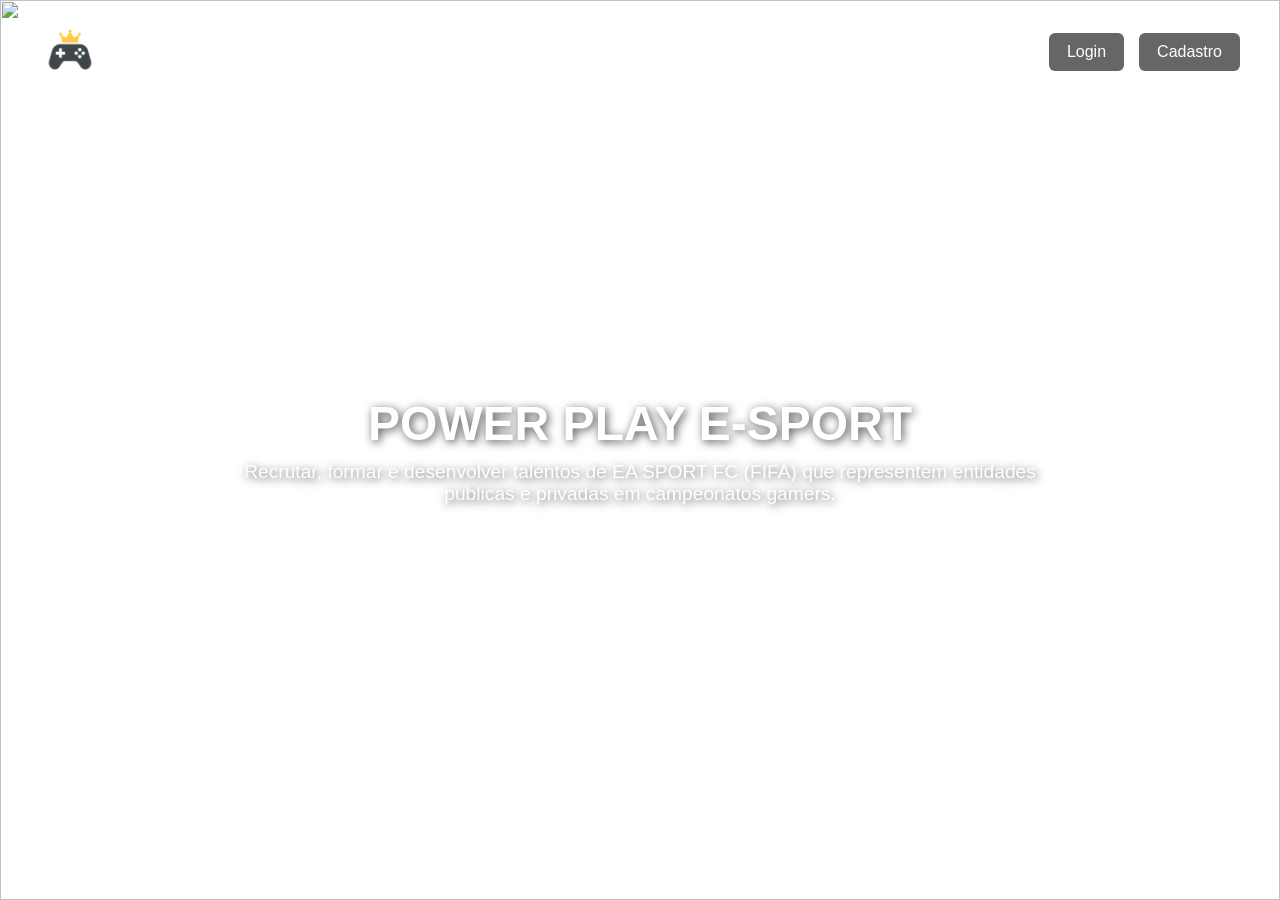
==== index.html @ afe48846 "teste_headear_number_one" ====
<!DOCTYPE html>
<html lang="en">
<head>
    <meta charset="UTF-8">
    <meta name="viewport" content="width=device-width, initial-scale=1.0">
    <title>teste_index_header</title>
    <link rel="stylesheet" href="CSS/header.css">
</head>
<body>
    <header class="header">
  <div class="carousel-container">
    <img src="imagens/land-o-lakes-inc-iFx1WMvjvpw-unsplash.jpg" class="carousel-image active">
    <img src="imagens/bayer.webp" class="carousel-image">
    <img src="imagens/musiala.webp" class="carousel-image">

    <nav class="nav">
      <div class="nav-left">
        <img src="logo Cok1.png" alt="Logo Cok League" class="logo">
      </div>
      <ul class="menu">
        <li><a href="login.html"><button>Login</button></a></li>
        <li><a href="cadastro.html"><button>Cadastro</button></a></li>
      </ul>
    </nav>
  </div>
  <h1>POWER PLAY E-SPORT</h1>
    <p>Recrutar, formar e desenvolver talentos de EA SPORT FC (FIFA) que representem entidades publicas e privadas em campeonatos gamers.</p>
</header>
    <script src="JS/script.JS"></script>
</body>
</html>
---- CSS/header.css ----
*{
  margin: 0;
  padding: 0;
  box-sizing: border-box;
  font-family: 'Segoe UI', Tahoma, Geneva, Verdana, sans-serif;
}
.header {
  position: relative;
  width: 100%;
  height: 100vh;
  overflow: hidden;
  color: #fff;
  display: flex;
  flex-direction: column;
  justify-content: center;
  align-items: center;
  text-align: center;
}

/* ----- CAROUSEL ----- */
.carousel-container {
  position: absolute;
  top: 0;
  left: 0;
  width: 100%;
  height: 100%;
  z-index: -1;
}

.carousel-image {
  position: absolute;
  top: 0;
  left: 0;
  width: 100%;
  height: 100%;
  object-fit: cover;   /* Nunca distorce */
  object-position: center;
  opacity: 0;
  transition: opacity 1s ease-in-out;
}

.carousel-image.active {
  opacity: 1;
}

/* ----- NAV ----- */
.nav {
  position: absolute;
  top: 0;
  width: 100%;
  padding: 20px 40px;
  display: flex;
  justify-content: space-between;
  align-items: center;
}

.logo {
  height: 60px;
  width: auto;
}

/* MENU */
.menu {
  list-style: none;
  display: flex;
  gap: 15px;
}

.menu li a button {
  padding: 10px 18px;
  border: none;
  background: rgba(0,0,0,0.6);
  color: #fff;
  border-radius: 6px;
  font-size: 16px;
  cursor: pointer;
  transition: 0.3s;
}

.menu li a button:hover {
  background: rgba(255,255,255,0.3);
}

/* ----- TEXTO EM CIMA DO FUNDO ----- */
.header h1 {
  font-size: 3rem;
  text-shadow: 2px 2px 10px rgba(0,0,0,0.7);
}

.header p {
  font-size: 1.2rem;
  width: 80%;
  max-width: 850px;
  margin-top: 10px;
  text-shadow: 2px 2px 10px rgba(0,0,0,0.7);
}

/* ----- RESPONSIVO ----- */
@media (max-width: 768px) {
  .nav {
    padding: 15px 20px;
  }

  .logo {
    height: 45px;
  }

  .menu li a button {
    padding: 8px 14px;
    font-size: 14px;
  }

  .header h1 {
    font-size: 2.3rem;
  }

  .header p {
    font-size: 1rem;
  }
}

@media (max-width: 480px) {
  .menu {
    gap: 8px;
  }

  .menu li a button {
    padding: 7px 10px;
    font-size: 13px;
  }

  .header h1 {
    font-size: 1.9rem;
  }

  .header p {
    width: 90%;
  }
}
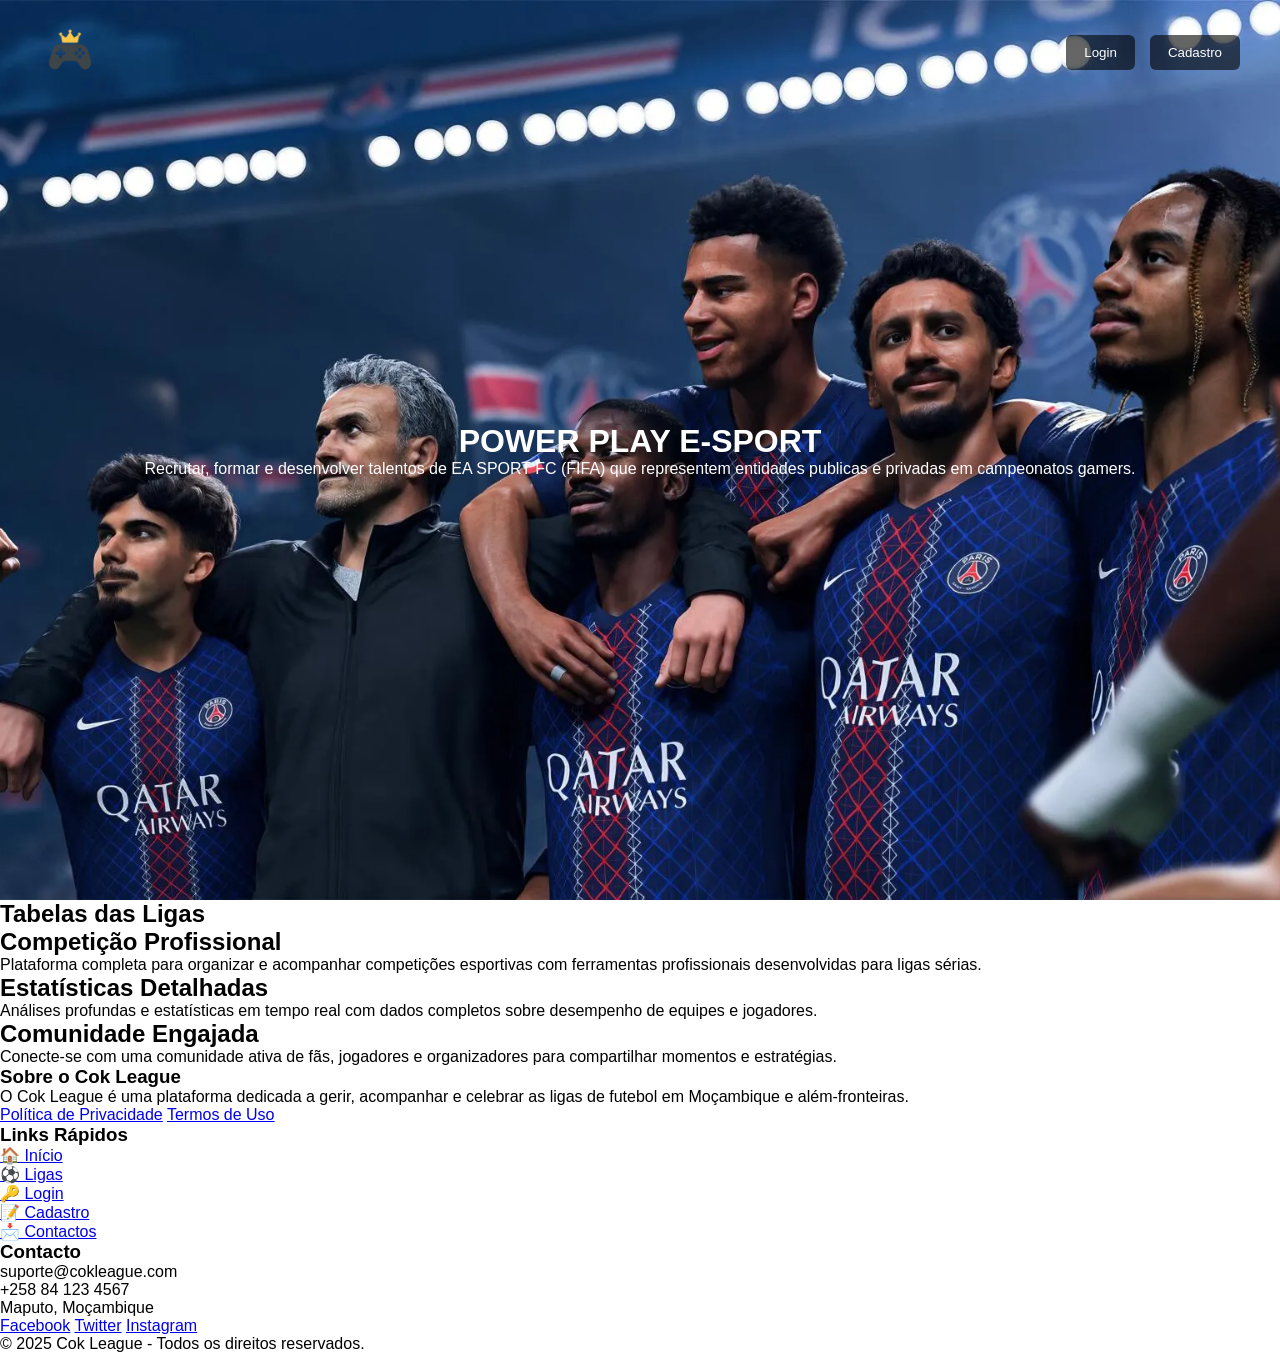
==== commit fdf276a2: "teste_headear_number_two" ====
--- a/index.html
+++ b/index.html
@@ -9,23 +9,120 @@
 <body>
     <header class="header">
   <div class="carousel-container">
-    <img src="imagens/land-o-lakes-inc-iFx1WMvjvpw-unsplash.jpg" class="carousel-image active">
+    <img src="imagens/psg.webp" class="carousel-image active">
     <img src="imagens/bayer.webp" class="carousel-image">
     <img src="imagens/musiala.webp" class="carousel-image">
 
-    <nav class="nav">
-      <div class="nav-left">
-        <img src="logo Cok1.png" alt="Logo Cok League" class="logo">
-      </div>
-      <ul class="menu">
-        <li><a href="login.html"><button>Login</button></a></li>
-        <li><a href="cadastro.html"><button>Cadastro</button></a></li>
-      </ul>
-    </nav>
+    <nav class="navegacao">
+  <div class="nav-esquerda">
+    <img src="logo Cok1.png" alt="Logo Cok League" class="logo">
+  </div>
+
+  <div class="botao-hamburguer" id="botaoHamburguer">
+    ☰
+  </div>
+
+  <ul class="menu" id="menuMobile">
+    <li><a href="login.html"><button>Login</button></a></li>
+    <li><a href="cadastro.html"><button>Cadastro</button></a></li>
+  </ul>
+</nav>
+
   </div>
   <h1>POWER PLAY E-SPORT</h1>
     <p>Recrutar, formar e desenvolver talentos de EA SPORT FC (FIFA) que representem entidades publicas e privadas em campeonatos gamers.</p>
 </header>
+<main class="main-content">
+    
+    
+       <div class="table-container">
+    
+    <section id="tabelas-ligas">
+      <header>
+        <h2>Tabelas das Ligas</h2>
+      </header>
+      <div id="todas-tabelas"></div>
+    </section>
+
+    </div>
+    
+  </main>
+
+
+    <!-- Cards informativos -->
+    <div class="cards-container">
+      <div class="card">
+        <div class="card-icon">
+          <i class="fas fa-trophy"></i>
+        </div>
+        <div class="card-content">
+          <h2>Competição Profissional</h2>
+          <p>Plataforma completa para organizar e acompanhar competições esportivas com ferramentas profissionais desenvolvidas para ligas sérias.</p>
+        </div>
+      </div>
+      <div class="card">
+        <div class="card-icon">
+          <i class="fas fa-chart-line"></i>
+        </div>
+        <div class="card-content">
+          <h2>Estatísticas Detalhadas</h2>
+          <p>Análises profundas e estatísticas em tempo real com dados completos sobre desempenho de equipes e jogadores.</p>
+        </div>
+      </div>
+      <div class="card">
+        <div class="card-icon">
+          <i class="fas fa-users"></i>
+        </div>
+        <div class="card-content">
+          <h2>Comunidade Engajada</h2>
+          <p>Conecte-se com uma comunidade ativa de fãs, jogadores e organizadores para compartilhar momentos e estratégias.</p>
+        </div>
+      </div>
+    </div>
+  
+
+  <!-- Rodapé -->
+  <footer>
+    <div class="footer-container">
+      <div class="footer-column">
+        <h3>Sobre o Cok League</h3>
+        <p>O Cok League é uma plataforma dedicada a gerir, acompanhar e celebrar as ligas de futebol em Moçambique e além-fronteiras.</p>
+        <div class="privacy-links">
+          <a href="#politica-privacidade">Política de Privacidade</a>
+          <a href="#termos-uso">Termos de Uso</a>
+        </div>
+      </div>
+
+      <div class="footer-column">
+        <h3>Links Rápidos</h3>
+        <ul>
+          <li><a href="index.html">🏠 Início</a></li>
+          <li><a href="#tabelas-ligas">⚽ Ligas</a></li>
+          <li><a href="login.html">🔑 Login</a></li>
+          <li><a href="cadastro.html">📝 Cadastro</a></li>
+          <li><a href="#contactos">📩 Contactos</a></li>
+        </ul>
+      </div>
+
+      <div class="footer-column">
+        <h3>Contacto</h3>
+        <div class="contact-info">
+          <p><i class="fas fa-envelope"></i> suporte@cokleague.com</p>
+          <p><i class="fas fa-phone"></i> +258 84 123 4567</p>
+          <p><i class="fas fa-map-marker-alt"></i> Maputo, Moçambique</p>
+        </div>
+        <div class="social-links">
+          <a href="#"><i class="fab fa-facebook"></i> Facebook</a>
+          <a href="#"><i class="fab fa-twitter"></i> Twitter</a>
+          <a href="#"><i class="fab fa-instagram"></i> Instagram</a>
+        </div>
+      </div>
+    </div>
+
+    <div class="copyright">
+      <p>&copy; 2025 Cok League - Todos os direitos reservados.</p>
+    </div>
+  </footer>
     <script src="JS/script.JS"></script>
 </body>
 </html>
--- a/CSS/header.css
+++ b/CSS/header.css
@@ -44,8 +44,8 @@
   opacity: 1;
 }
 
-/* ----- NAV ----- */
-.nav {
+/* NAV PRINCIPAL */
+.navegacao {
   position: absolute;
   top: 0;
   width: 100%;
@@ -53,6 +53,7 @@
   display: flex;
   justify-content: space-between;
   align-items: center;
+  z-index: 10;
 }
 
 .logo {
@@ -60,7 +61,7 @@
   width: auto;
 }
 
-/* MENU */
+/* MENU NORMAL (DESKTOP) */
 .menu {
   list-style: none;
   display: flex;
@@ -73,7 +74,6 @@
   background: rgba(0,0,0,0.6);
   color: #fff;
   border-radius: 6px;
-  font-size: 16px;
   cursor: pointer;
   transition: 0.3s;
 }
@@ -82,59 +82,36 @@
   background: rgba(255,255,255,0.3);
 }
 
-/* ----- TEXTO EM CIMA DO FUNDO ----- */
-.header h1 {
-  font-size: 3rem;
-  text-shadow: 2px 2px 10px rgba(0,0,0,0.7);
+/* HAMBÚRGUER (SÓ APARECE NO MOBILE) */
+.botao-hamburguer {
+  display: none;
+  font-size: 35px;
+  cursor: pointer;
+  color: white;
+  user-select: none;
 }
 
-.header p {
-  font-size: 1.2rem;
-  width: 80%;
-  max-width: 850px;
-  margin-top: 10px;
-  text-shadow: 2px 2px 10px rgba(0,0,0,0.7);
-}
-
-/* ----- RESPONSIVO ----- */
+/* ---------- RESPONSIVO ---------- */
 @media (max-width: 768px) {
-  .nav {
-    padding: 15px 20px;
+  /* mostra ícone hambúrguer */
+  .botao-hamburguer {
+    display: block;
   }
 
-  .logo {
-    height: 45px;
+  /* esconde menu */
+  .menu {
+    position: absolute;
+    top: 80px;
+    right: 20px;
+    background: rgba(0,0,0,0.7);
+    padding: 20px;
+    flex-direction: column;
+    gap: 12px;
+    border-radius: 10px;
+    display: none; /* escondido inicialmente */
   }
 
-  .menu li a button {
-    padding: 8px 14px;
-    font-size: 14px;
-  }
-
-  .header h1 {
-    font-size: 2.3rem;
-  }
-
-  .header p {
-    font-size: 1rem;
+  .menu.ativo {
+    display: flex; /* aparece ao clicar */
   }
 }
-
-@media (max-width: 480px) {
-  .menu {
-    gap: 8px;
-  }
-
-  .menu li a button {
-    padding: 7px 10px;
-    font-size: 13px;
-  }
-
-  .header h1 {
-    font-size: 1.9rem;
-  }
-
-  .header p {
-    width: 90%;
-  }
-}
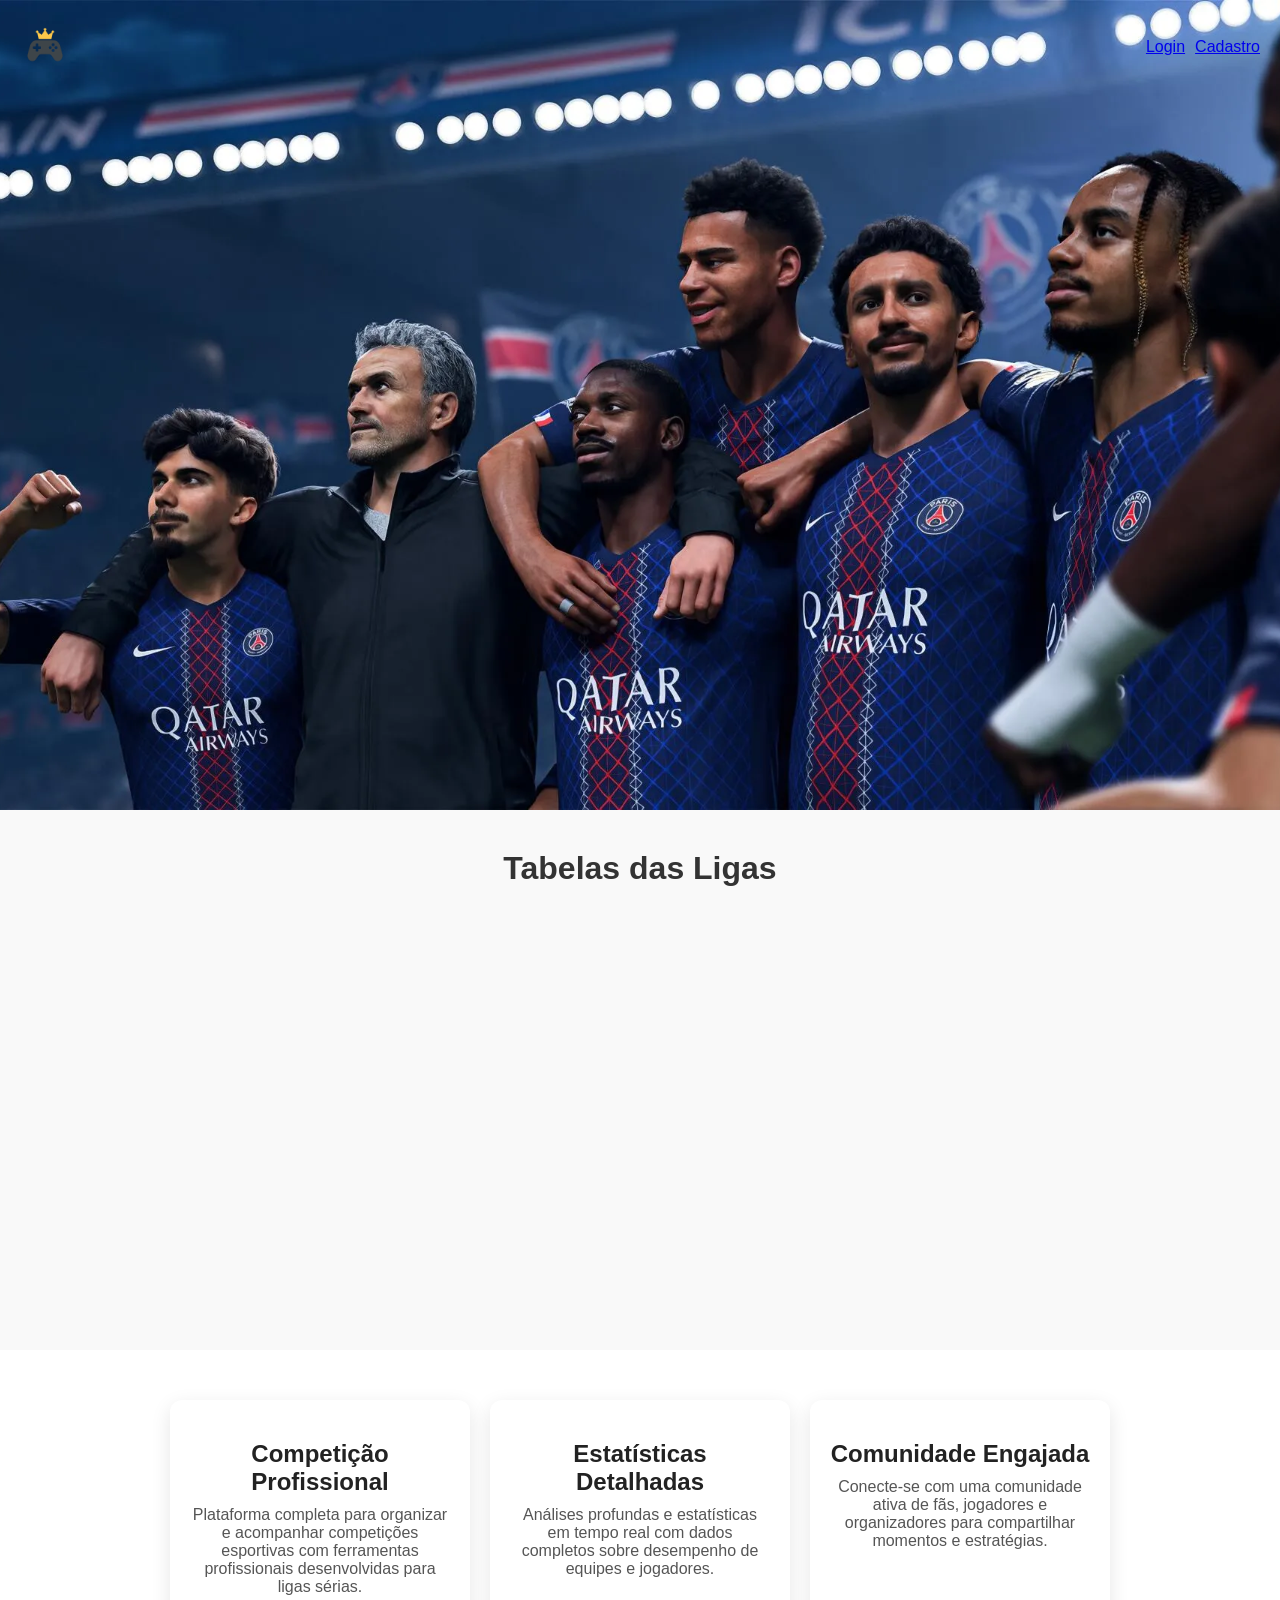
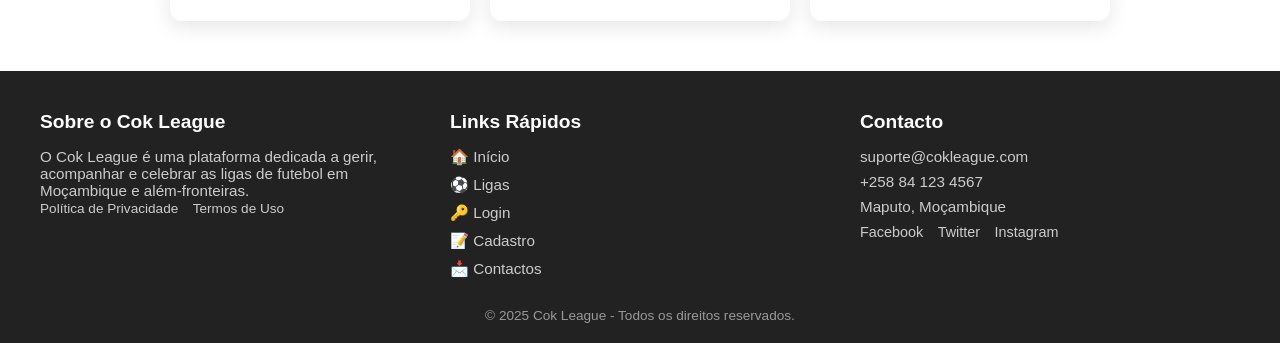
==== commit 410b61ce: "teste_headear_number_five" ====
--- a/index.html
+++ b/index.html
@@ -4,7 +4,7 @@
     <meta charset="UTF-8">
     <meta name="viewport" content="width=device-width, initial-scale=1.0">
     <title>teste_index_header</title>
-    <link rel="stylesheet" href="CSS/header.css">
+    <link rel="stylesheet" href="CSS/headers.css">
 </head>
 <body>
     <header class="header">
@@ -23,14 +23,14 @@
   </div>
 
   <ul class="menu" id="menuMobile">
-    <li><a href="login.html"><button>Login</button></a></li>
-    <li><a href="cadastro.html"><button>Cadastro</button></a></li>
+    <li><a href="login.html">Login</a></li>
+    <li><a href="cadastro.html">Cadastro</a></li>
   </ul>
 </nav>
 
   </div>
-  <h1>POWER PLAY E-SPORT</h1>
-    <p>Recrutar, formar e desenvolver talentos de EA SPORT FC (FIFA) que representem entidades publicas e privadas em campeonatos gamers.</p>
+  <h1 >POWER PLAY E-SPORT</h1>
+    <p >Recrutar, formar e desenvolver talentos de EA SPORT FC (FIFA) que representem entidades publicas e privadas em campeonatos gamers.</p>
 </header>
 <main class="main-content">
     
@@ -123,6 +123,15 @@
       <p>&copy; 2025 Cok League - Todos os direitos reservados.</p>
     </div>
   </footer>
-    <script src="JS/script.JS"></script>
+    <script src="JS/scripts.JS"></script>
+    <script>
+  const botao = document.getElementById('botaoHamburguer');
+  const menu = document.getElementById('menuMobile');
+
+  botao.addEventListener('click', () => {
+    menu.classList.toggle('ativo');
+  });
+</script>
+
 </body>
 </html>
--- a/CSS/headers.css
+++ b/CSS/headers.css
@@ -0,0 +1,141 @@
+@import url('body.css');
+
+* {
+    margin: 0;
+    padding: 0;
+    box-sizing: border-box;
+    font-family: 'Segoe UI', Tahoma, Geneva, Verdana, sans-serif;
+}
+
+/* Header e container do carrossel */
+.header {
+    position: relative;
+    width: 100%;
+    height: 90vh; /* altura do header */
+    overflow: hidden;
+    background-color: #000; /* cor de fundo enquanto carrega imagens */
+}
+
+/* Carrossel */
+.carousel-container {
+    position: relative;
+    width: 100%;
+    height: 100%;
+}
+
+.carousel-image {
+    position: absolute;
+    top: 0;
+    left: 0;
+    width: 100%;
+    height: 100%;
+    object-fit: cover; /* evita distorção das imagens */
+    opacity: 0;
+    transition: opacity 1s ease-in-out;
+    z-index: 1;
+}
+
+.carousel-image.active {
+    opacity: 1;
+    z-index: 2;
+}
+
+/* Navegação */
+.navegacao {
+    position: absolute;
+    top: 20px;
+    width: 100%;
+    display: flex;
+    justify-content: space-between;
+    align-items: center;
+    padding: 0 20px;
+    z-index: 5;
+}
+
+.nav-esquerda .logo {
+    height: 50px;
+}
+
+/* Menu */
+.menu {
+    list-style: none;
+    display: flex;
+    gap: 10px;
+}
+
+.menu li button {
+    padding: 8px 16px;
+    background-color: #ff3f3f;
+    border: none;
+    border-radius: 5px;
+    color: #fff;
+    cursor: pointer;
+    font-weight: bold;
+    transition: background-color 0.3s ease;
+}
+
+.menu li button:hover {
+    background-color: #ff1a1a;
+}
+
+/* Botão hamburger - só aparece em mobile */
+.botao-hamburguer {
+    display: none;
+    font-size: 28px;
+    cursor: pointer;
+    color: #fff;
+}
+
+/* H1 e P */
+.titulo {
+    position: absolute;
+    bottom: 100px;
+    left: 50%;
+    transform: translateX(-50%);
+    color: #fff;
+    font-size: 3rem;
+    text-shadow: 2px 2px 8px rgba(0,0,0,0.7);
+    z-index: 4;
+    text-align: center;
+}
+
+.texto {
+    position: absolute;
+    bottom: 50px;
+    left: 50%;
+    transform: translateX(-50%);
+    color: #fff;
+    font-size: 1.2rem;
+    width: 80%;
+    max-width: 800px;
+    text-align: center;
+    z-index: 4;
+    text-shadow: 1px 1px 6px rgba(0,0,0,0.7);
+}
+
+/* Responsivo */
+@media (max-width: 768px) {
+    .botao-hamburguer {
+        display: block;
+    }
+    .menu {
+        display: none;
+        flex-direction: column;
+        background-color: rgba(0,0,0,0.8);
+        position: absolute;
+        top: 60px;
+        right: 20px;
+        padding: 10px;
+        border-radius: 5px;
+    }
+    .menu li button {
+        width: 100%;
+        margin: 5px 0;
+    }
+    .titulo {
+        font-size: 2rem;
+    }
+    .texto {
+        font-size: 1rem;
+    }
+}
